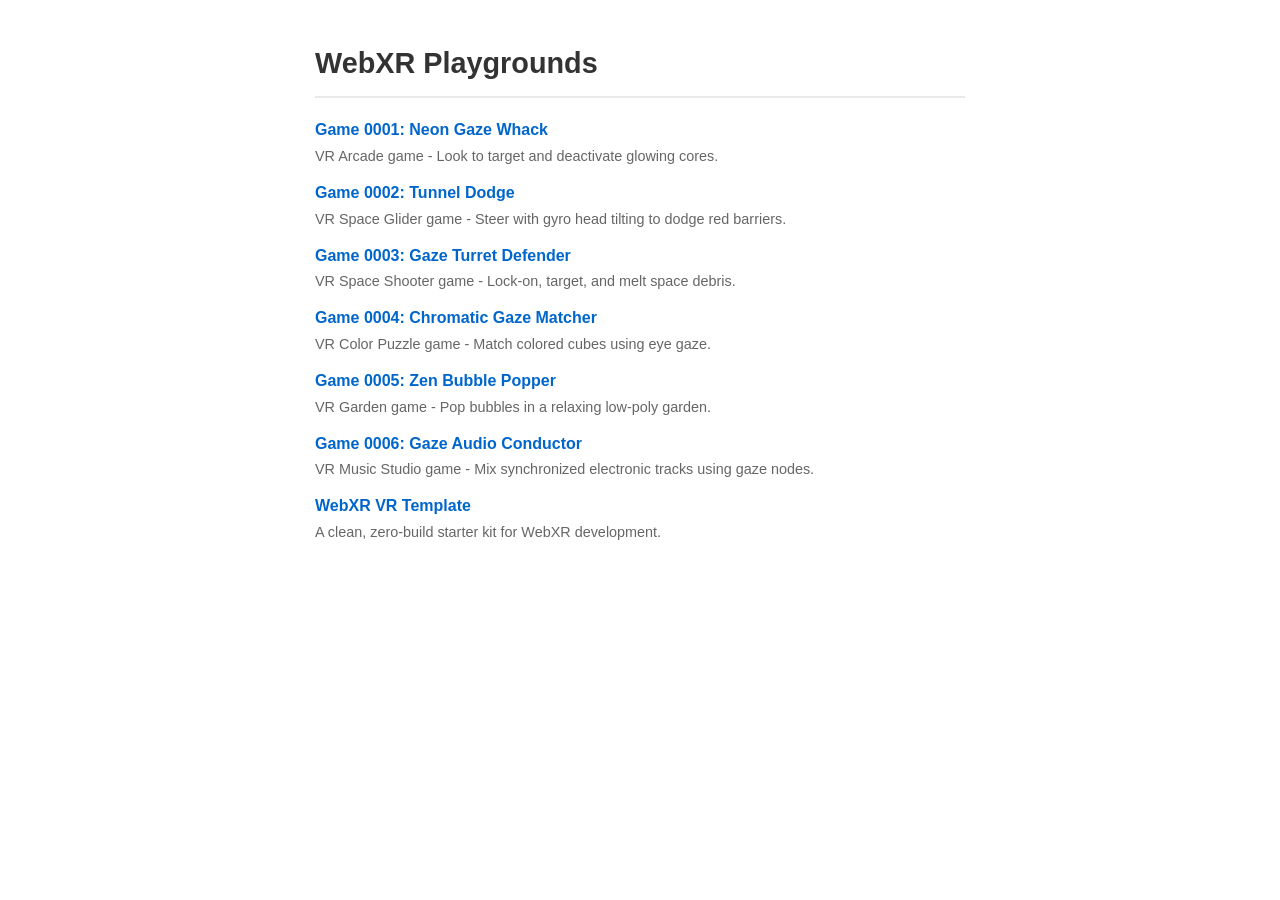
==== index.html @ 51339788 "slop index.html because I don't want to remember all the path names :D" ====
<!DOCTYPE html>
<html lang="en">
<head>
    <meta charset="UTF-8">
    <meta name="viewport" content="width=device-width, initial-scale=1.0">
    <title>WebXR Playgrounds</title>
    <style>
        body { font-family: -apple-system, BlinkMacSystemFont, "Segoe UI", Roboto, sans-serif; max-width: 650px; margin: 40px auto; padding: 0 20px; line-height: 1.6; color: #333; }
        h1 { border-bottom: 2px solid #eaeaea; padding-bottom: 10px; font-size: 1.8rem; }
        ul { list-style: none; padding: 0; }
        li { margin: 12px 0; }
        a { text-decoration: none; color: #0066cc; font-weight: 600; }
        a:hover { text-decoration: underline; }
        .desc { color: #666; font-size: 0.9em; display: block; margin-top: 2px; }
    </style>
</head>
<body>
    <h1>WebXR Playgrounds</h1>
    <ul>
        <li><a href="game_0001_neon_whack/">Game 0001: Neon Gaze Whack</a><span class="desc">VR Arcade game - Look to target and deactivate glowing cores.</span></li>
        <li><a href="game_0002_tunnel_dodge/">Game 0002: Tunnel Dodge</a><span class="desc">VR Space Glider game - Steer with gyro head tilting to dodge red barriers.</span></li>
        <li><a href="game_0003_gaze_turret/">Game 0003: Gaze Turret Defender</a><span class="desc">VR Space Shooter game - Lock-on, target, and melt space debris.</span></li>
        <li><a href="game_0004_color_match/">Game 0004: Chromatic Gaze Matcher</a><span class="desc">VR Color Puzzle game - Match colored cubes using eye gaze.</span></li>
        <li><a href="game_0005_bubble_pop/">Game 0005: Zen Bubble Popper</a><span class="desc">VR Garden game - Pop bubbles in a relaxing low-poly garden.</span></li>
        <li><a href="game_0006_music_conductor/">Game 0006: Gaze Audio Conductor</a><span class="desc">VR Music Studio game - Mix synchronized electronic tracks using gaze nodes.</span></li>
        <li><a href="template/">WebXR VR Template</a><span class="desc">A clean, zero-build starter kit for WebXR development.</span></li>
    </ul>
</body>
</html>
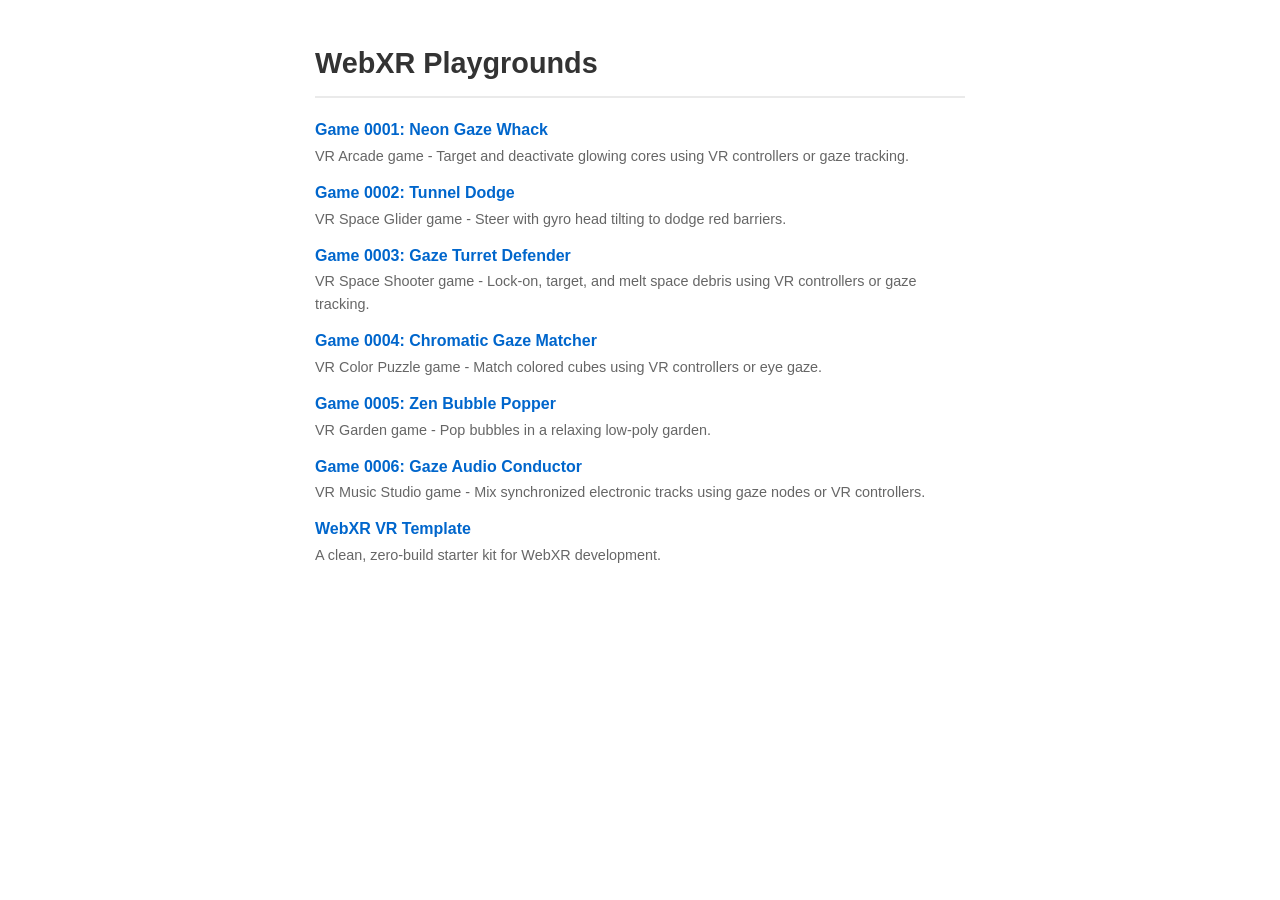
==== commit 3847876d: "update the index to better describe the games" ====
--- a/index.html
+++ b/index.html
@@ -17,12 +17,12 @@
 <body>
     <h1>WebXR Playgrounds</h1>
     <ul>
-        <li><a href="game_0001_neon_whack/">Game 0001: Neon Gaze Whack</a><span class="desc">VR Arcade game - Look to target and deactivate glowing cores.</span></li>
+        <li><a href="game_0001_neon_whack/">Game 0001: Neon Gaze Whack</a><span class="desc">VR Arcade game - Target and deactivate glowing cores using VR controllers or gaze tracking.</span></li>
         <li><a href="game_0002_tunnel_dodge/">Game 0002: Tunnel Dodge</a><span class="desc">VR Space Glider game - Steer with gyro head tilting to dodge red barriers.</span></li>
-        <li><a href="game_0003_gaze_turret/">Game 0003: Gaze Turret Defender</a><span class="desc">VR Space Shooter game - Lock-on, target, and melt space debris.</span></li>
-        <li><a href="game_0004_color_match/">Game 0004: Chromatic Gaze Matcher</a><span class="desc">VR Color Puzzle game - Match colored cubes using eye gaze.</span></li>
+        <li><a href="game_0003_gaze_turret/">Game 0003: Gaze Turret Defender</a><span class="desc">VR Space Shooter game - Lock-on, target, and melt space debris using VR controllers or gaze tracking.</span></li>
+        <li><a href="game_0004_color_match/">Game 0004: Chromatic Gaze Matcher</a><span class="desc">VR Color Puzzle game - Match colored cubes using VR controllers or eye gaze.</span></li>
         <li><a href="game_0005_bubble_pop/">Game 0005: Zen Bubble Popper</a><span class="desc">VR Garden game - Pop bubbles in a relaxing low-poly garden.</span></li>
-        <li><a href="game_0006_music_conductor/">Game 0006: Gaze Audio Conductor</a><span class="desc">VR Music Studio game - Mix synchronized electronic tracks using gaze nodes.</span></li>
+        <li><a href="game_0006_music_conductor/">Game 0006: Gaze Audio Conductor</a><span class="desc">VR Music Studio game - Mix synchronized electronic tracks using gaze nodes or VR controllers.</span></li>
         <li><a href="template/">WebXR VR Template</a><span class="desc">A clean, zero-build starter kit for WebXR development.</span></li>
     </ul>
 </body>
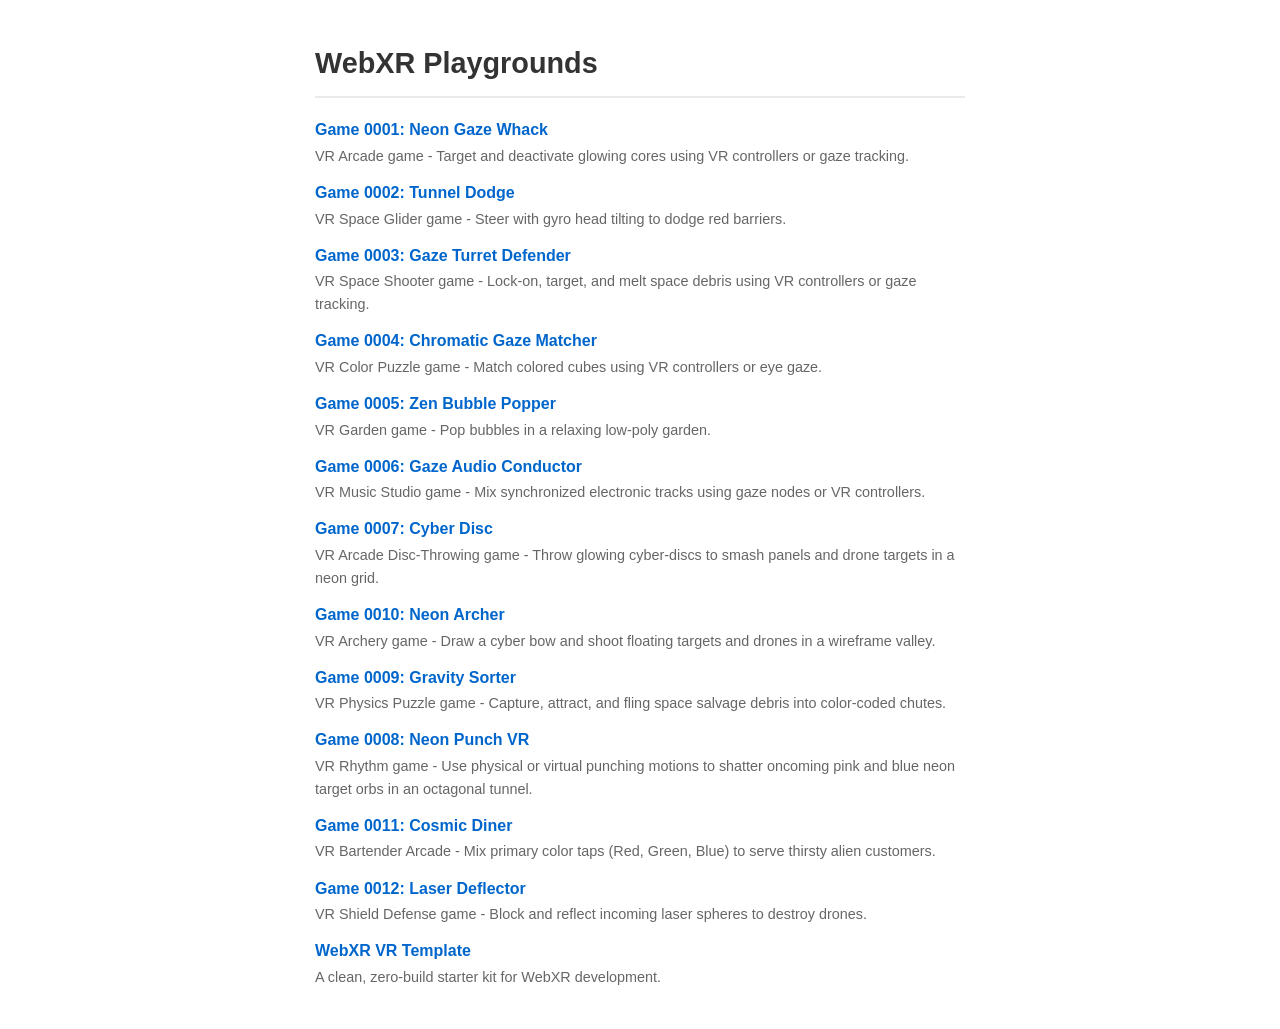
==== commit cc96dd73: "update index to link to new games" ====
--- a/index.html
+++ b/index.html
@@ -23,6 +23,12 @@
         <li><a href="game_0004_color_match/">Game 0004: Chromatic Gaze Matcher</a><span class="desc">VR Color Puzzle game - Match colored cubes using VR controllers or eye gaze.</span></li>
         <li><a href="game_0005_bubble_pop/">Game 0005: Zen Bubble Popper</a><span class="desc">VR Garden game - Pop bubbles in a relaxing low-poly garden.</span></li>
         <li><a href="game_0006_music_conductor/">Game 0006: Gaze Audio Conductor</a><span class="desc">VR Music Studio game - Mix synchronized electronic tracks using gaze nodes or VR controllers.</span></li>
+        <li><a href="game_0007_cyber_disc/">Game 0007: Cyber Disc</a><span class="desc">VR Arcade Disc-Throwing game - Throw glowing cyber-discs to smash panels and drone targets in a neon grid.</span></li>
+        <li><a href="game_0010_neon_archer/">Game 0010: Neon Archer</a><span class="desc">VR Archery game - Draw a cyber bow and shoot floating targets and drones in a wireframe valley.</span></li>
+        <li><a href="game_0009_gravity_sorter/">Game 0009: Gravity Sorter</a><span class="desc">VR Physics Puzzle game - Capture, attract, and fling space salvage debris into color-coded chutes.</span></li>
+        <li><a href="game_0008_neon_punch/">Game 0008: Neon Punch VR</a><span class="desc">VR Rhythm game - Use physical or virtual punching motions to shatter oncoming pink and blue neon target orbs in an octagonal tunnel.</span></li>
+        <li><a href="game_0011_cosmic_diner/">Game 0011: Cosmic Diner</a><span class="desc">VR Bartender Arcade - Mix primary color taps (Red, Green, Blue) to serve thirsty alien customers.</span></li>
+        <li><a href="game_0012_laser_deflector/">Game 0012: Laser Deflector</a><span class="desc">VR Shield Defense game - Block and reflect incoming laser spheres to destroy drones.</span></li>
         <li><a href="template/">WebXR VR Template</a><span class="desc">A clean, zero-build starter kit for WebXR development.</span></li>
     </ul>
 </body>
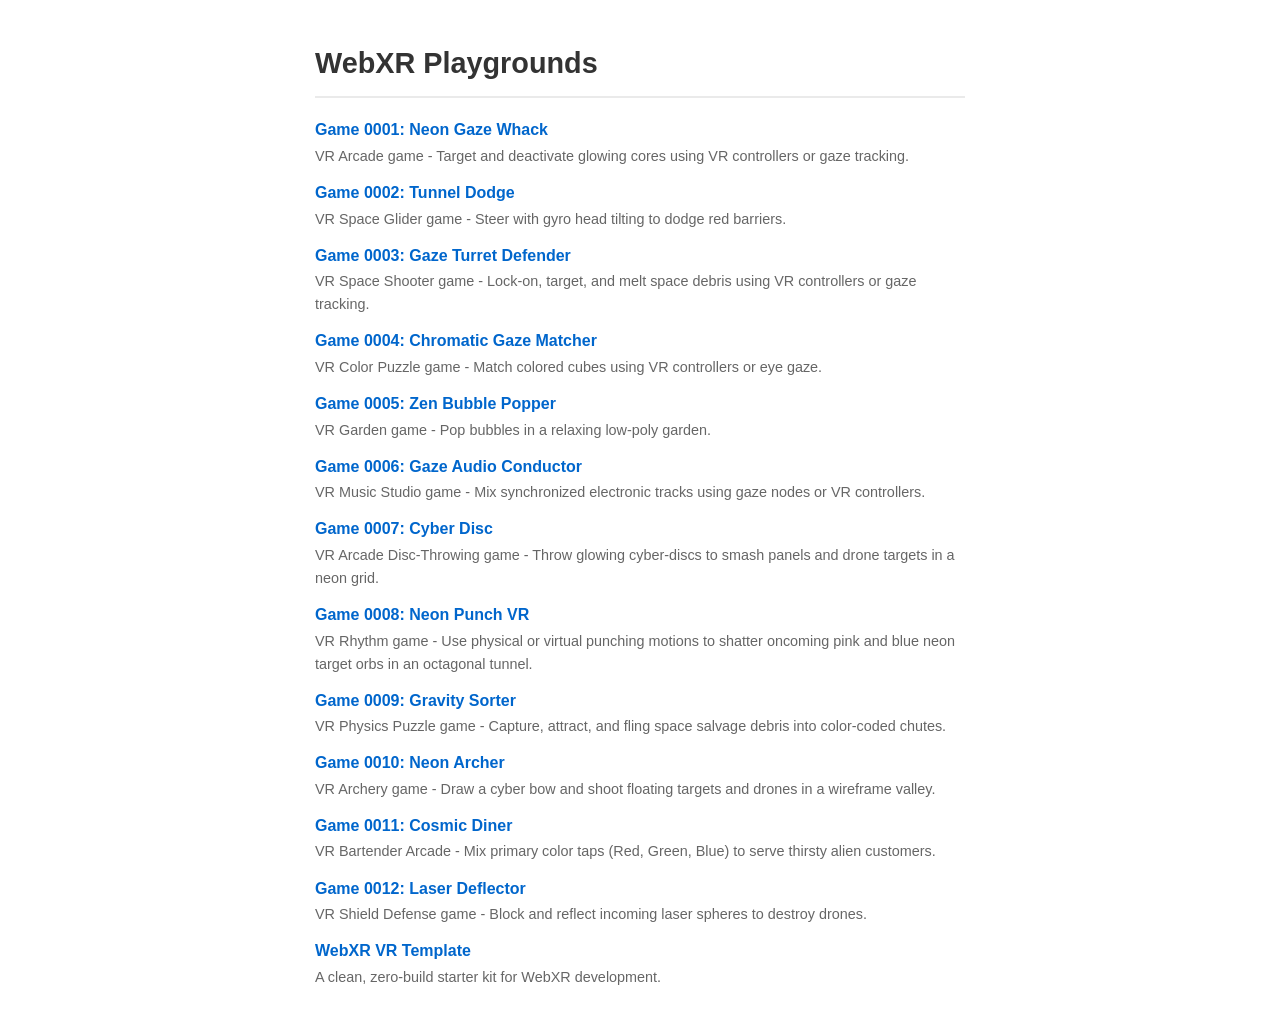
==== commit ea96ba56: "attempt at music conductor clarity UX, no idea if it works" ====
--- a/index.html
+++ b/index.html
@@ -24,9 +24,9 @@
         <li><a href="game_0005_bubble_pop/">Game 0005: Zen Bubble Popper</a><span class="desc">VR Garden game - Pop bubbles in a relaxing low-poly garden.</span></li>
         <li><a href="game_0006_music_conductor/">Game 0006: Gaze Audio Conductor</a><span class="desc">VR Music Studio game - Mix synchronized electronic tracks using gaze nodes or VR controllers.</span></li>
         <li><a href="game_0007_cyber_disc/">Game 0007: Cyber Disc</a><span class="desc">VR Arcade Disc-Throwing game - Throw glowing cyber-discs to smash panels and drone targets in a neon grid.</span></li>
+        <li><a href="game_0008_neon_punch/">Game 0008: Neon Punch VR</a><span class="desc">VR Rhythm game - Use physical or virtual punching motions to shatter oncoming pink and blue neon target orbs in an octagonal tunnel.</span></li>
+        <li><a href="game_0009_gravity_sorter/">Game 0009: Gravity Sorter</a><span class="desc">VR Physics Puzzle game - Capture, attract, and fling space salvage debris into color-coded chutes.</span></li>
         <li><a href="game_0010_neon_archer/">Game 0010: Neon Archer</a><span class="desc">VR Archery game - Draw a cyber bow and shoot floating targets and drones in a wireframe valley.</span></li>
-        <li><a href="game_0009_gravity_sorter/">Game 0009: Gravity Sorter</a><span class="desc">VR Physics Puzzle game - Capture, attract, and fling space salvage debris into color-coded chutes.</span></li>
-        <li><a href="game_0008_neon_punch/">Game 0008: Neon Punch VR</a><span class="desc">VR Rhythm game - Use physical or virtual punching motions to shatter oncoming pink and blue neon target orbs in an octagonal tunnel.</span></li>
         <li><a href="game_0011_cosmic_diner/">Game 0011: Cosmic Diner</a><span class="desc">VR Bartender Arcade - Mix primary color taps (Red, Green, Blue) to serve thirsty alien customers.</span></li>
         <li><a href="game_0012_laser_deflector/">Game 0012: Laser Deflector</a><span class="desc">VR Shield Defense game - Block and reflect incoming laser spheres to destroy drones.</span></li>
         <li><a href="template/">WebXR VR Template</a><span class="desc">A clean, zero-build starter kit for WebXR development.</span></li>
